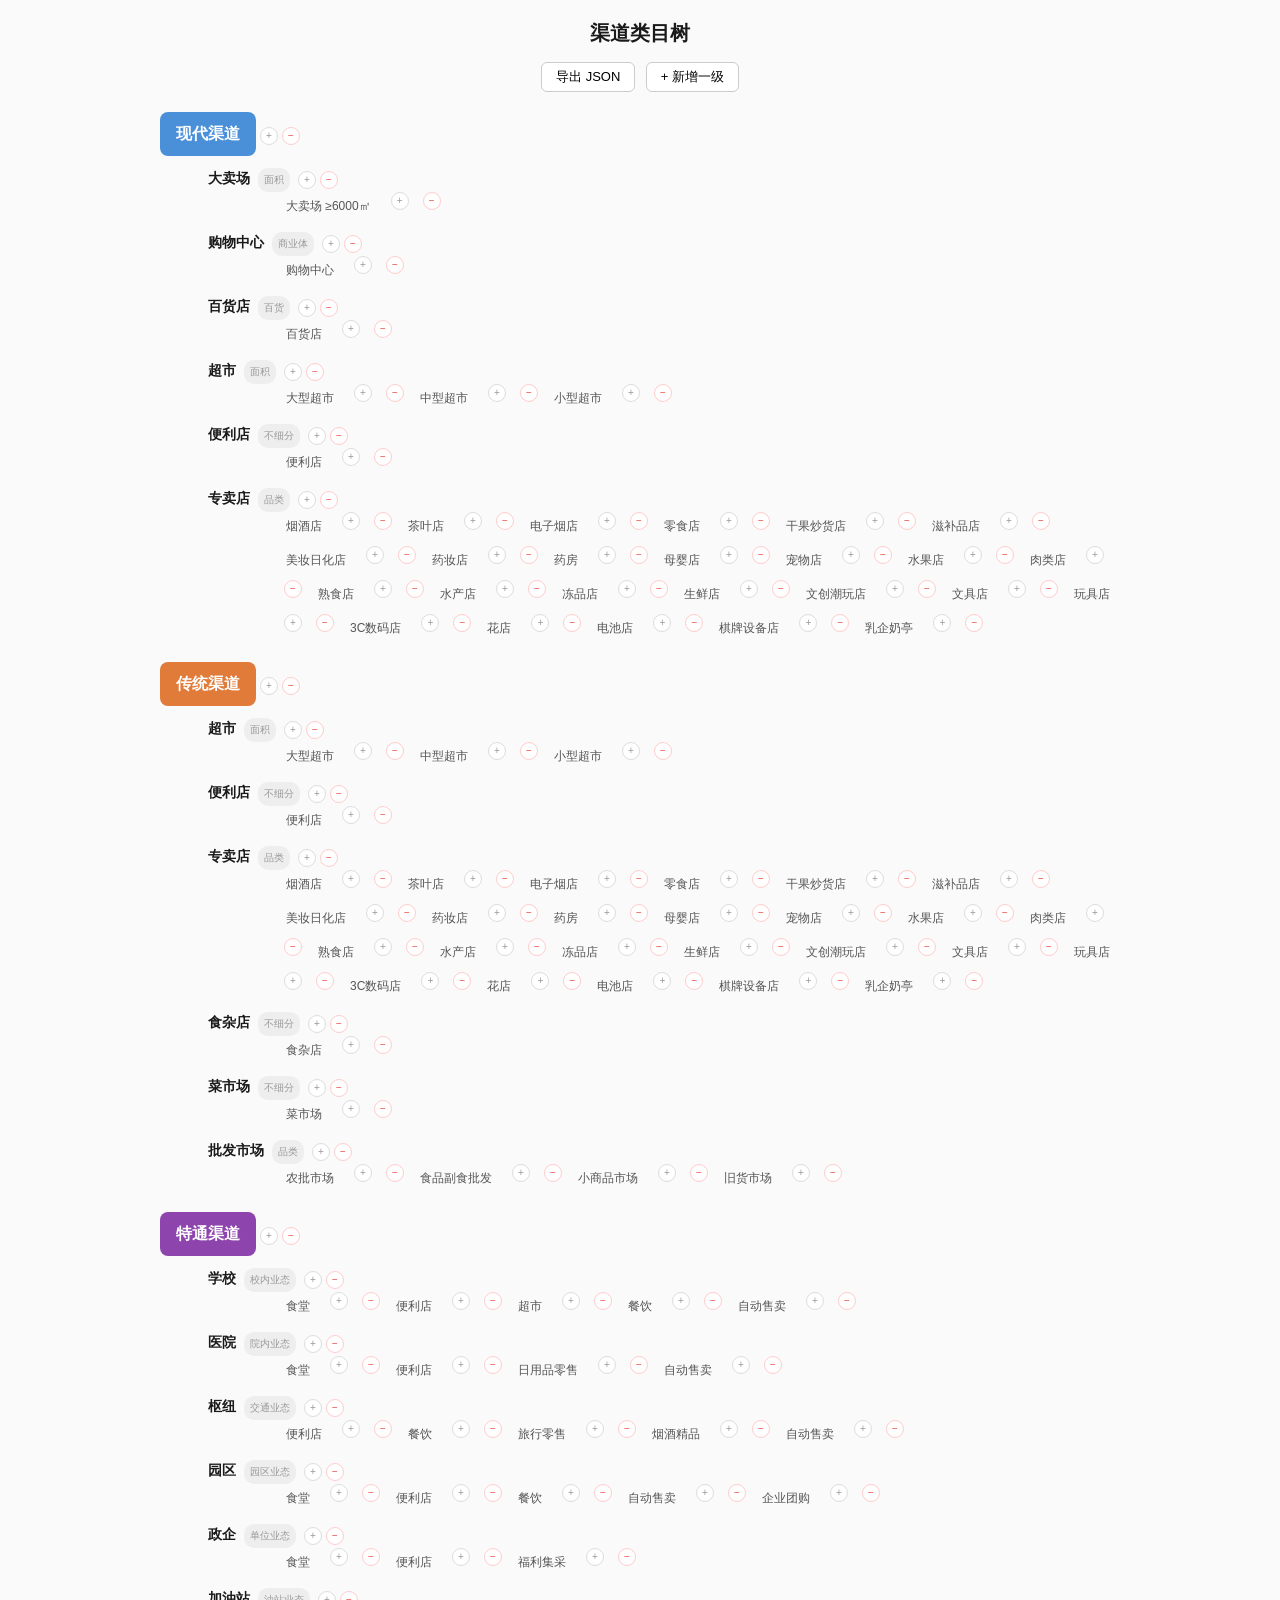
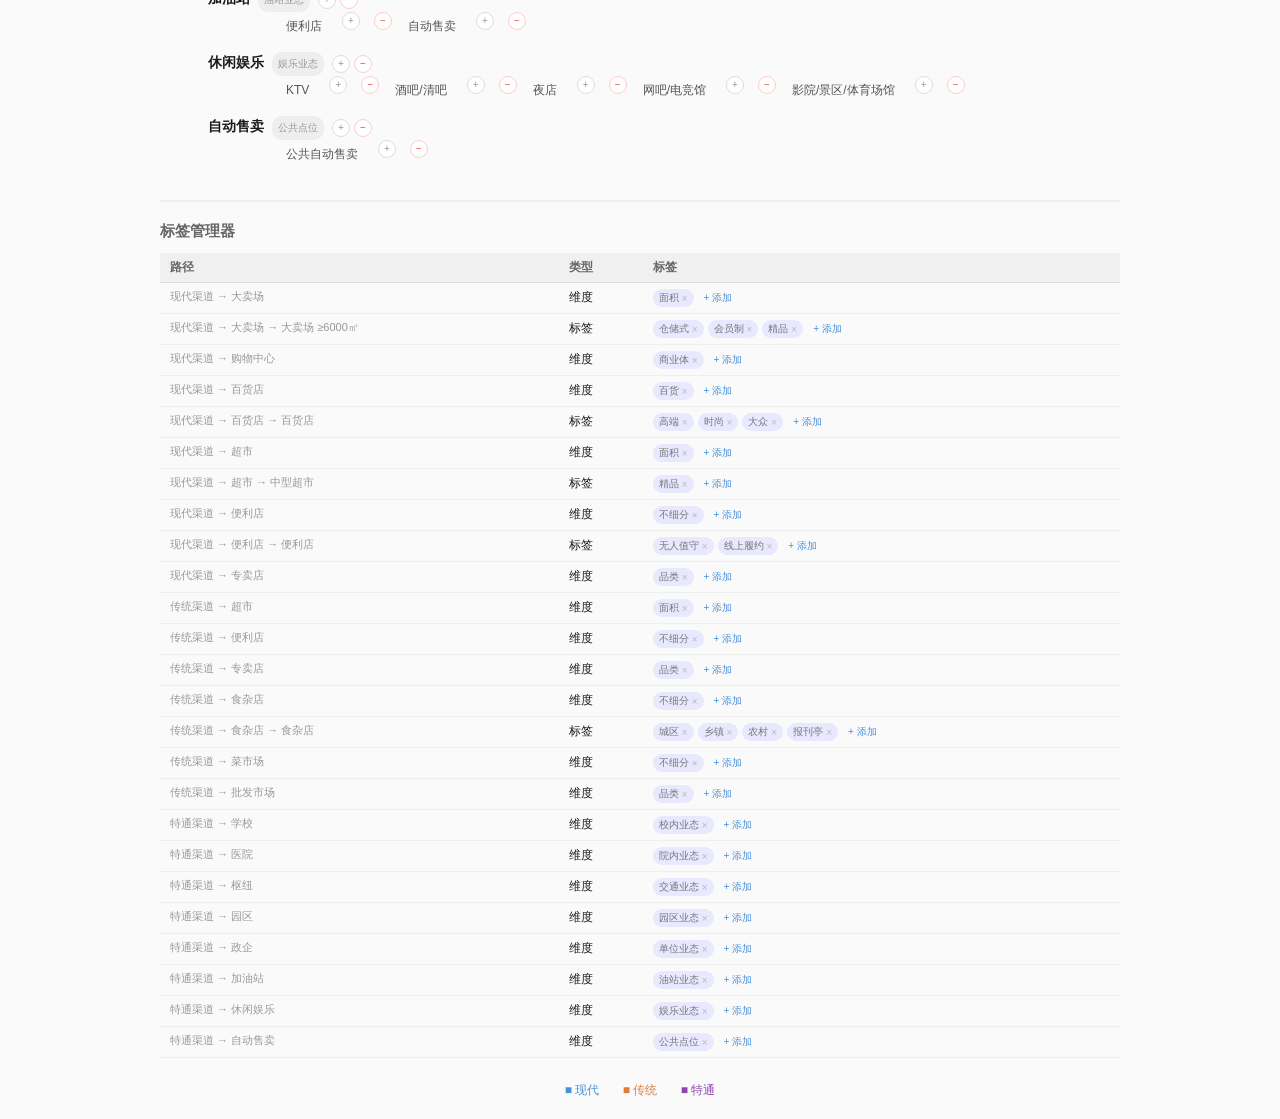
==== channel_tree.html @ ea4da06f "添加渠道类目树" ====
<!DOCTYPE html>
<html lang="zh-CN">
<head>
<meta charset="UTF-8">
<title>渠道类目树</title>
<style>
*{margin:0;padding:0;box-sizing:border-box}
body{font-family:-apple-system,BlinkMacSystemFont,sans-serif;background:#fafafa;color:#1a1a1a;padding:20px}
h1{text-align:center;font-size:20px;margin-bottom:15px}
.tb{text-align:center;margin-bottom:20px}
.tb button{padding:5px 14px;border:1px solid #ccc;border-radius:6px;background:#fff;cursor:pointer;font-size:13px;margin:0 3px}
.tb button:hover{background:#f0f0f0}

.tree{max-width:960px;margin:0 auto;font-size:13px;line-height:2}

.l1{margin:20px 0 0}
.l1t{display:inline-flex;align-items:center;gap:8px;padding:6px 16px;border-radius:8px;font-size:16px;font-weight:700;color:#fff;cursor:pointer}
.ml1{background:#4A90D9}
.tl1{background:#E07B39}
.sl1{background:#8E44AD}

.l2{margin:8px 0 0 40px}
.l2t{font-weight:600;font-size:14px;cursor:pointer;padding:2px 8px;border-radius:4px}
.l2t:hover{background:#eee}

.l3{margin-left:80px;display:flex;flex-wrap:wrap;gap:6px 10px}
.l3t{font-size:12px;color:#555;cursor:pointer;padding:2px 6px;border-radius:4px}
.l3t:hover{background:#e8e8e8}

.btn{display:inline-block;width:18px;height:18px;border-radius:50%;border:1px solid #ddd;background:#fff;cursor:pointer;font-size:10px;color:#999;text-align:center;line-height:16px;margin-left:4px;vertical-align:middle}
.btn:hover{background:#f0f0f0;color:#333}
.btn.del{color:#e74c3c;border-color:#fcc}

.ol{position:fixed;top:0;left:0;right:0;bottom:0;background:rgba(0,0,0,0.25);z-index:999;display:none;align-items:center;justify-content:center}
.ol>div{background:#fff;border-radius:10px;padding:22px;min-width:260px;box-shadow:0 8px 30px rgba(0,0,0,0.15)}
.ol input{width:100%;padding:8px 12px;border:1px solid #ddd;border-radius:6px;font-size:14px;outline:none;font-family:inherit}
.ol input:focus{border-color:#4A90D9}
.ol .bts{display:flex;gap:8px;margin-top:12px;justify-content:flex-end}
.ol button{padding:6px 14px;border-radius:6px;border:1px solid #ddd;background:#fff;cursor:pointer;font-size:13px}
.ol .ok{background:#4A90D9;color:#fff;border-color:#4A90D9}
.ol p{font-size:12px;color:#999;margin-bottom:6px}

/* Tags section */
.tags-section{max-width:960px;margin:32px auto 0;padding-top:20px;border-top:2px solid #eee}
.tags-section h3{font-size:15px;margin-bottom:12px;color:#666}
.tags-table{width:100%;border-collapse:collapse;font-size:12px}
.tags-table th{background:#f0f0f0;padding:6px 10px;text-align:left;font-weight:600;color:#666;border-bottom:1px solid #ddd}
.tags-table td{padding:6px 10px;border-bottom:1px solid #eee;vertical-align:top}
.tags-table .node-path{color:#999;font-size:11px}
.tag-group{display:flex;flex-wrap:wrap;gap:4px}
.tag-chip{display:inline-flex;align-items:center;gap:3px;padding:2px 6px;border-radius:10px;background:#e8e8ff;color:#777;font-size:10px;cursor:pointer}
.tag-chip:hover{background:#d8d8ff}
.tag-chip .tag-x{font-size:10px;color:#bbb;cursor:pointer}
.tag-chip .tag-x:hover{color:#e74c3c}
.tag-add{font-size:10px;color:#4A90D9;cursor:pointer;padding:2px 6px}
.tag-add:hover{text-decoration:underline}
.tag-dim{display:inline-flex;align-items:center;gap:3px;padding:2px 6px;border-radius:10px;background:#eee;color:#999;font-size:10px;cursor:pointer;margin-right:4px}
.tag-dim:hover{background:#ddd}

.leg{text-align:center;margin-top:24px;font-size:12px;color:#888}
.leg span{margin:0 10px}
</style>
</head>
<body>

<h1>渠道类目树</h1>
<div class="tb">
  <button onclick="exportJSON()">导出 JSON</button>
  <button onclick="addL1()">+ 新增一级</button>
</div>

<div class="tree" id="tree"></div>

<div class="ol" id="ol" onclick="closeOL()">
  <div onclick="event.stopPropagation()">
    <p id="olp">编辑</p>
    <input id="oli">
    <div class="bts">
      <button class="ok" id="olok">保存</button>
      <button onclick="closeOL()">取消</button>
    </div>
  </div>
</div>

<div class="tags-section" id="tags"></div>

<div class="leg">
  <span style="color:#4A90D9">■ 现代</span>
  <span style="color:#E07B39">■ 传统</span>
  <span style="color:#8E44AD">■ 特通</span>
</div>

<script>
const DATA = [
{n:'现代渠道',c:'m',k:[
  {n:'大卖场',d:'面积',k:[{n:'大卖场 ≥6000㎡',t:['仓储式','会员制','精品']}]},
  {n:'购物中心',d:'商业体',k:[{n:'购物中心'}]},
  {n:'百货店',d:'百货',k:[{n:'百货店',t:['高端','时尚','大众']}]},
  {n:'超市',d:'面积',k:[{n:'大型超市'},{n:'中型超市',t:['精品']},{n:'小型超市'}]},
  {n:'便利店',d:'不细分',k:[{n:'便利店',t:['无人值守','线上履约']}]},
  {n:'专卖店',d:'品类',k:[{n:'烟酒店'},{n:'茶叶店'},{n:'电子烟店'},{n:'零食店'},{n:'干果炒货店'},{n:'滋补品店'},{n:'美妆日化店'},{n:'药妆店'},{n:'药房'},{n:'母婴店'},{n:'宠物店'},{n:'水果店'},{n:'肉类店'},{n:'熟食店'},{n:'水产店'},{n:'冻品店'},{n:'生鲜店'},{n:'文创潮玩店'},{n:'文具店'},{n:'玩具店'},{n:'3C数码店'},{n:'花店'},{n:'电池店'},{n:'棋牌设备店'},{n:'乳企奶亭'}]}
]},
{n:'传统渠道',c:'t',k:[
  {n:'超市',d:'面积',k:[{n:'大型超市'},{n:'中型超市'},{n:'小型超市'}]},
  {n:'便利店',d:'不细分',k:[{n:'便利店'}]},
  {n:'专卖店',d:'品类',k:[{n:'烟酒店'},{n:'茶叶店'},{n:'电子烟店'},{n:'零食店'},{n:'干果炒货店'},{n:'滋补品店'},{n:'美妆日化店'},{n:'药妆店'},{n:'药房'},{n:'母婴店'},{n:'宠物店'},{n:'水果店'},{n:'肉类店'},{n:'熟食店'},{n:'水产店'},{n:'冻品店'},{n:'生鲜店'},{n:'文创潮玩店'},{n:'文具店'},{n:'玩具店'},{n:'3C数码店'},{n:'花店'},{n:'电池店'},{n:'棋牌设备店'},{n:'乳企奶亭'}]},
  {n:'食杂店',d:'不细分',k:[{n:'食杂店',t:['城区','乡镇','农村','报刊亭']}]},
  {n:'菜市场',d:'不细分',k:[{n:'菜市场'}]},
  {n:'批发市场',d:'品类',k:[{n:'农批市场'},{n:'食品副食批发'},{n:'小商品市场'},{n:'旧货市场'}]}
]},
{n:'特通渠道',c:'s',k:[
  {n:'学校',d:'校内业态',k:[{n:'食堂'},{n:'便利店'},{n:'超市'},{n:'餐饮'},{n:'自动售卖'}]},
  {n:'医院',d:'院内业态',k:[{n:'食堂'},{n:'便利店'},{n:'日用品零售'},{n:'自动售卖'}]},
  {n:'枢纽',d:'交通业态',k:[{n:'便利店'},{n:'餐饮'},{n:'旅行零售'},{n:'烟酒精品'},{n:'自动售卖'}]},
  {n:'园区',d:'园区业态',k:[{n:'食堂'},{n:'便利店'},{n:'餐饮'},{n:'自动售卖'},{n:'企业团购'}]},
  {n:'政企',d:'单位业态',k:[{n:'食堂'},{n:'便利店'},{n:'福利集采'}]},
  {n:'加油站',d:'油站业态',k:[{n:'便利店'},{n:'自动售卖'}]},
  {n:'休闲娱乐',d:'娱乐业态',k:[{n:'KTV'},{n:'酒吧/清吧'},{n:'夜店'},{n:'网吧/电竞馆'},{n:'影院/景区/体育场馆'}]},
  {n:'自动售卖',d:'公共点位',k:[{n:'公共自动售卖'}]}
]}];

let ed={};

function bt(n,fn1,fn2){
  return '<span class="btn" onclick="event.stopPropagation();'+fn1+'">+</span>'
    +'<span class="btn del" onclick="event.stopPropagation();'+fn2+'">−</span>';
}

function renderL1(d,i){
  const c=d.c==='m'?'ml1':d.c==='t'?'tl1':'sl1';
  let h='<div class="l1">';
  h+='<span class="l1t '+c+'" ondblclick="editName('+i+')">'+d.n+'</span>';
  h+=bt(d,'addL2('+i+')','delL1('+i+')');
  d.k.forEach((l2,j)=>{
    h+='<div class="l2">';
    h+='<span class="l2t" ondblclick="editL2('+i+','+j+')">'+l2.n+'</span>';
    if(l2.d)h+='<span class="tag-dim" ondblclick="editDim('+i+','+j+')">'+l2.d+'</span>';
    h+=bt(l2,'addL3('+i+','+j+')','delL2('+i+','+j+')');
    if(l2.k&&l2.k.length){
      h+='<div class="l3">';
      l2.k.forEach((l3,k)=>{
        h+='<span class="l3t" ondblclick="editL3('+i+','+j+','+k+')">'+l3.n+'</span>';
        h+=bt(l3,'addSub('+i+','+j+','+k+')','delL3('+i+','+j+','+k+')');
      });
      h+='</div>';
    }
    h+='</div>';
  });
  h+='</div>';
  return h;
}

function build(){
  document.getElementById('tree').innerHTML=DATA.map((d,i)=>renderL1(d,i)).join('');
  buildTags();
}

function editName(i){ed={l1:i};open('编辑一级类目',DATA[i].n,(v)=>{DATA[i].n=v;build();});}
function editL2(i,j){ed={l1:i,l2:j};open('编辑二级类目',DATA[i].k[j].n,(v)=>{DATA[i].k[j].n=v;build();});}
function editL3(i,j,k){ed={l1:i,l2:j,l3:k};open('编辑三级类目',DATA[i].k[j].k[k].n,(v)=>{DATA[i].k[j].k[k].n=v;build();});}
function editDim(i,j){ed={l1:i,l2:j,dim:1};open('编辑维度',DATA[i].k[j].d||'',(v)=>{DATA[i].k[j].d=v||undefined;build();});}

function addL2(i){open('新二级类目','',(v)=>{if(!v)return;DATA[i].k.push({n:v,k:[]});build();});}
function addL3(i,j){open('新三级类目','',(v)=>{if(!v)return;if(!DATA[i].k[j].k)DATA[i].k[j].k=[];DATA[i].k[j].k.push({n:v});build();});}
function addSub(i,j,k){open('新子节点','',(v)=>{if(!v)return;if(!DATA[i].k[j].k[k].k)DATA[i].k[j].k[k].k=[];DATA[i].k[j].k[k].k.push({n:v});build();});}
function addL1(){open('新一级类目','',(v)=>{if(!v)return;DATA.push({n:v,c:'',k:[]});build();});}

function delL1(i){DATA.splice(i,1);build();}
function delL2(i,j){DATA[i].k.splice(j,1);build();}
function delL3(i,j,k){DATA[i].k[j].k.splice(k,1);build();}

function open(title,val,cb){
  document.getElementById('olp').textContent=title;
  document.getElementById('oli').value=val;
  document.getElementById('ol').style.display='flex';
  document.getElementById('oli').focus();
  ed.cb=cb;
}
document.getElementById('oli').onkeydown=function(e){
  if(e.key==='Enter')document.getElementById('olok').click();
  if(e.key==='Escape')closeOL();
};
document.getElementById('olok').onclick=function(){
  const v=document.getElementById('oli').value.trim();
  if(ed.cb)ed.cb(v);
  closeOL();
};
function closeOL(){document.getElementById('ol').style.display='none';ed={};}

// ---- Tags section ----
function buildTags(){
  const rows=[];
  function walk(l1,path){
    (l1.k||[]).forEach(l2=>{
      const p=path+' → '+l2.n;
      if(l2.d)rows.push({path:p,kind:'维度',tags:[l2.d]});
      (l2.k||[]).forEach(l3=>{
        const p3=p+' → '+l3.n;
        if(l3.t&&l3.t.length)rows.push({path:p3,kind:'标签',tags:l3.t});
      });
    });
  }
  DATA.forEach(d=>walk(d,d.n));
  if(!rows.length){document.getElementById('tags').innerHTML='';return;}

  let h='<h3>标签管理器</h3><table class="tags-table"><tr><th>路径</th><th>类型</th><th>标签</th></tr>';
  rows.forEach(r=>{
    h+='<tr><td class="node-path">'+r.path+'</td><td>'+r.kind+'</td><td><div class="tag-group">';
    r.tags.forEach(t=>{
      h+='<span class="tag-chip" onclick="editTagGlobal(\''+r.path+'\',\''+t+'\',\''+r.kind+'\')">'+t+'<span class="tag-x" onclick="event.stopPropagation();removeTagGlobal(\''+r.path+'\',\''+t+'\',\''+r.kind+'\')">×</span></span>';
    });
    h+='<span class="tag-add" onclick="addTagGlobal(\''+r.path+'\',\''+r.kind+'\')">+ 添加</span>';
    h+='</div></td></tr>';
  });
  h+='</table>';
  document.getElementById('tags').innerHTML=h;
}

function findNodeByPath(path){
  const parts=path.split(' → ');
  if(parts.length<2)return null;
  for(let d of DATA){
    if(d.n===parts[0]){
      if(parts.length===2)return d;
      for(let l2 of(d.k||[])){
        if(l2.n===parts[1]){
          if(parts.length===3)return l2;
          for(let l3 of(l2.k||[])){
            if(l3.n===parts[2])return l3;
          }
        }
      }
    }
  }
  return null;
}

function editTagGlobal(path,tag,kind){
  const n=findNodeByPath(path);if(!n)return;
  open('编辑标签',tag,(v)=>{
    if(!v)return;
    const idx=n.t.indexOf(tag);
    if(idx>=0)n.t[idx]=v;
    build();
  });
}
function removeTagGlobal(path,tag,kind){
  const n=findNodeByPath(path);if(!n||!n.t)return;
  const idx=n.t.indexOf(tag);
  if(idx>=0)n.t.splice(idx,1);
  build();
}
function addTagGlobal(path,kind){
  const n=findNodeByPath(path);if(!n)return;
  open('新标签','',(v)=>{
    if(!v)return;
    if(!n.t)n.t=[];
    n.t.push(v);
    build();
  });
}

function exportJSON(){
  const clean=n=>({n:n.n,...(n.d?{d:n.d}:{}),...(n.t&&n.t.length?{t:n.t}:{}),...(n.k&&n.k.length?{k:n.k.map(clean)}:{})});
  const json=JSON.stringify(DATA.map(clean),null,2);
  const b=new Blob([json],{type:'application/json'});const a=document.createElement('a');a.href=URL.createObjectURL(b);a.download='channel-tree.json';a.click();
}

build();
</script>
</body>
</html>
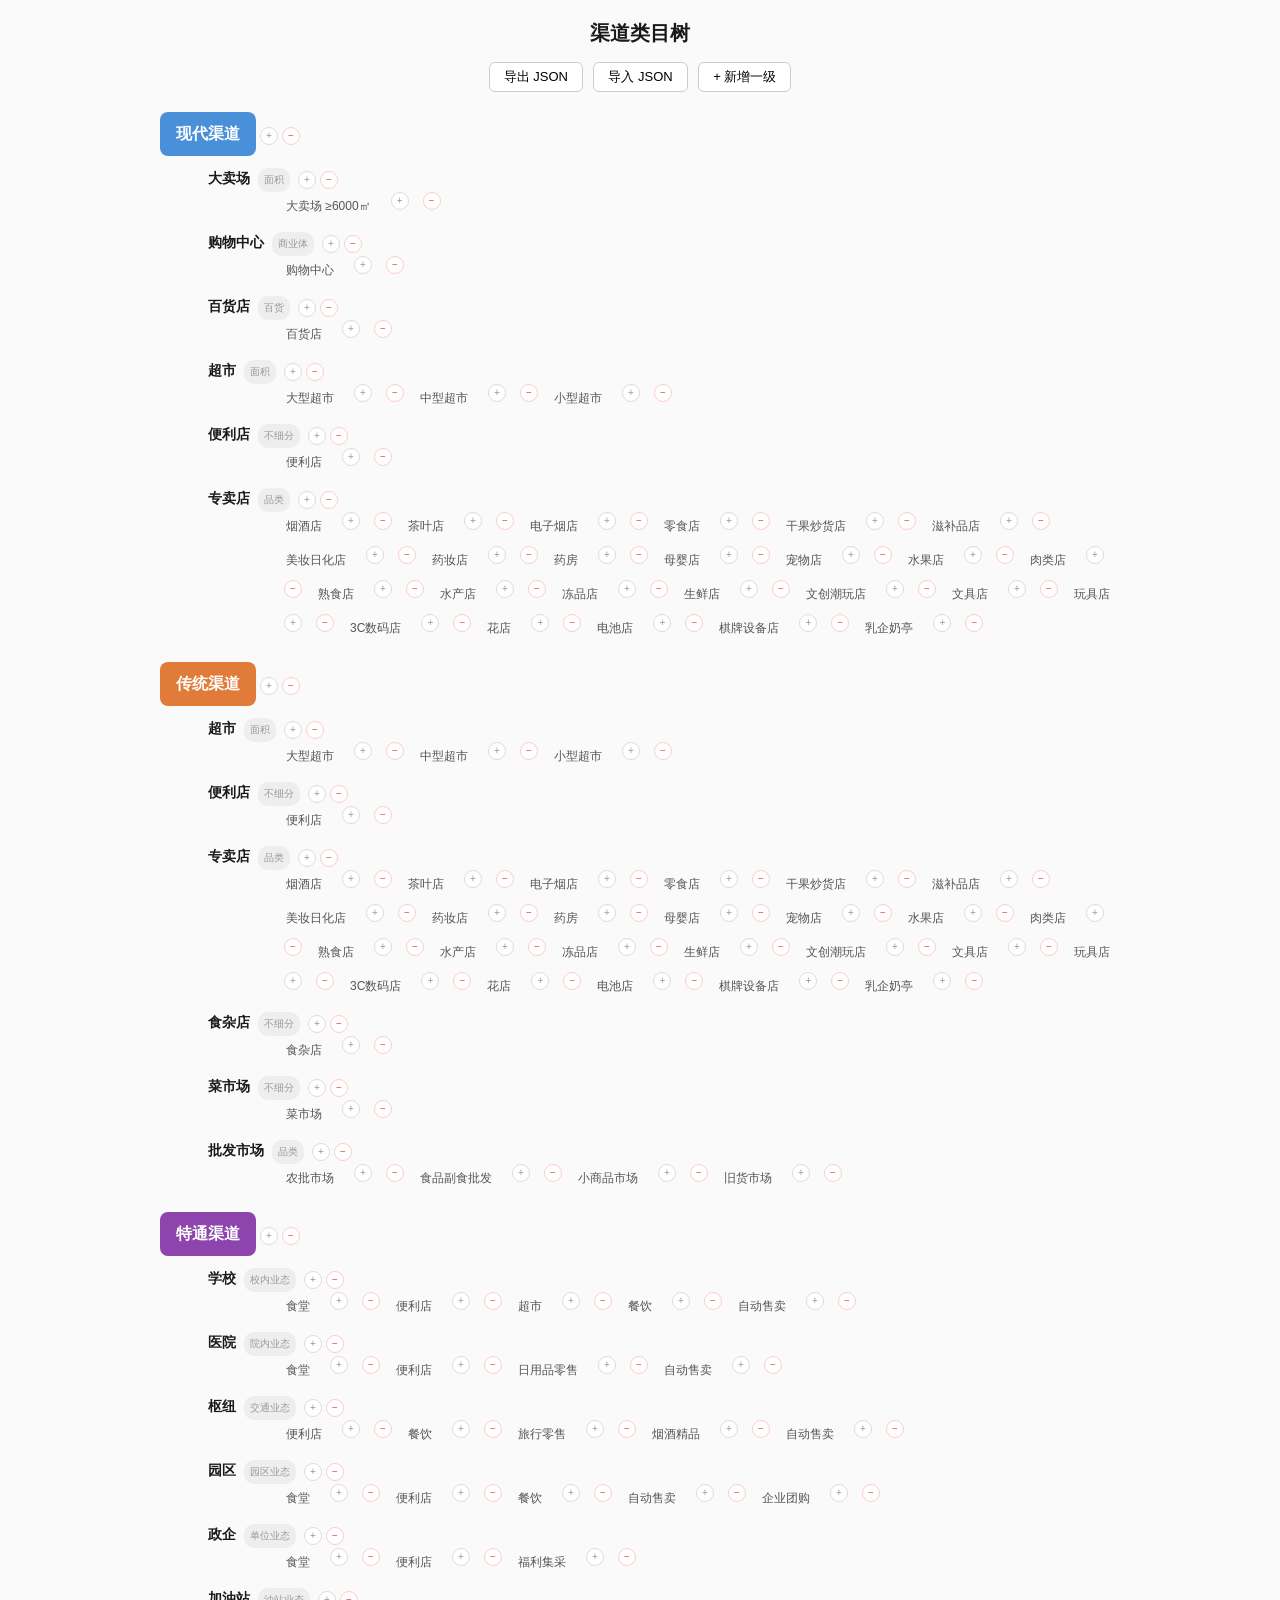
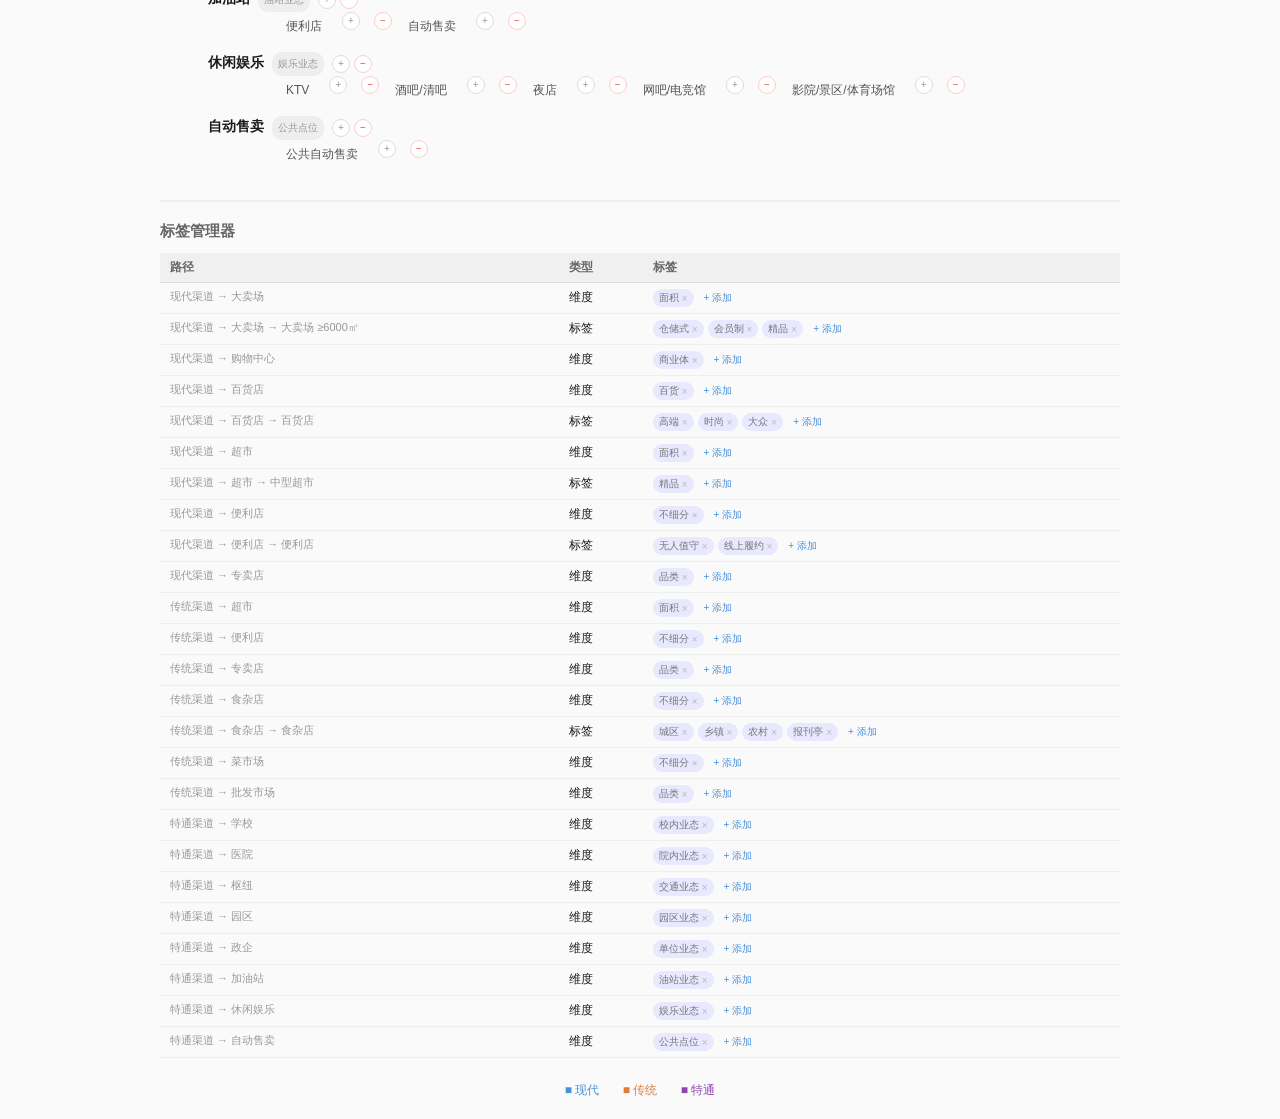
==== commit 22eab5c6: "添加导入JSON功能" ====
--- a/channel_tree.html
+++ b/channel_tree.html
@@ -66,6 +66,7 @@
 <h1>渠道类目树</h1>
 <div class="tb">
   <button onclick="exportJSON()">导出 JSON</button>
+  <button onclick="importJSON()">导入 JSON</button>
   <button onclick="addL1()">+ 新增一级</button>
 </div>
 
@@ -266,6 +267,23 @@
   const b=new Blob([json],{type:'application/json'});const a=document.createElement('a');a.href=URL.createObjectURL(b);a.download='channel-tree.json';a.click();
 }
 
+function importJSON(){
+  const inp=document.createElement('input');inp.type='file';inp.accept='.json';
+  inp.onchange=function(){
+    const f=inp.files[0];if(!f)return;
+    const r=new FileReader();
+    r.onload=function(e){
+      try{
+        const d=JSON.parse(e.target.result);
+        if(!Array.isArray(d)){alert('格式错误：不是有效的类目树 JSON');return;}
+        DATA.length=0;d.forEach(x=>DATA.push(x));build();
+      }catch(err){alert('解析失败：'+err.message);}
+    };
+    r.readAsText(f);
+  };
+  inp.click();
+}
+
 build();
 </script>
 </body>
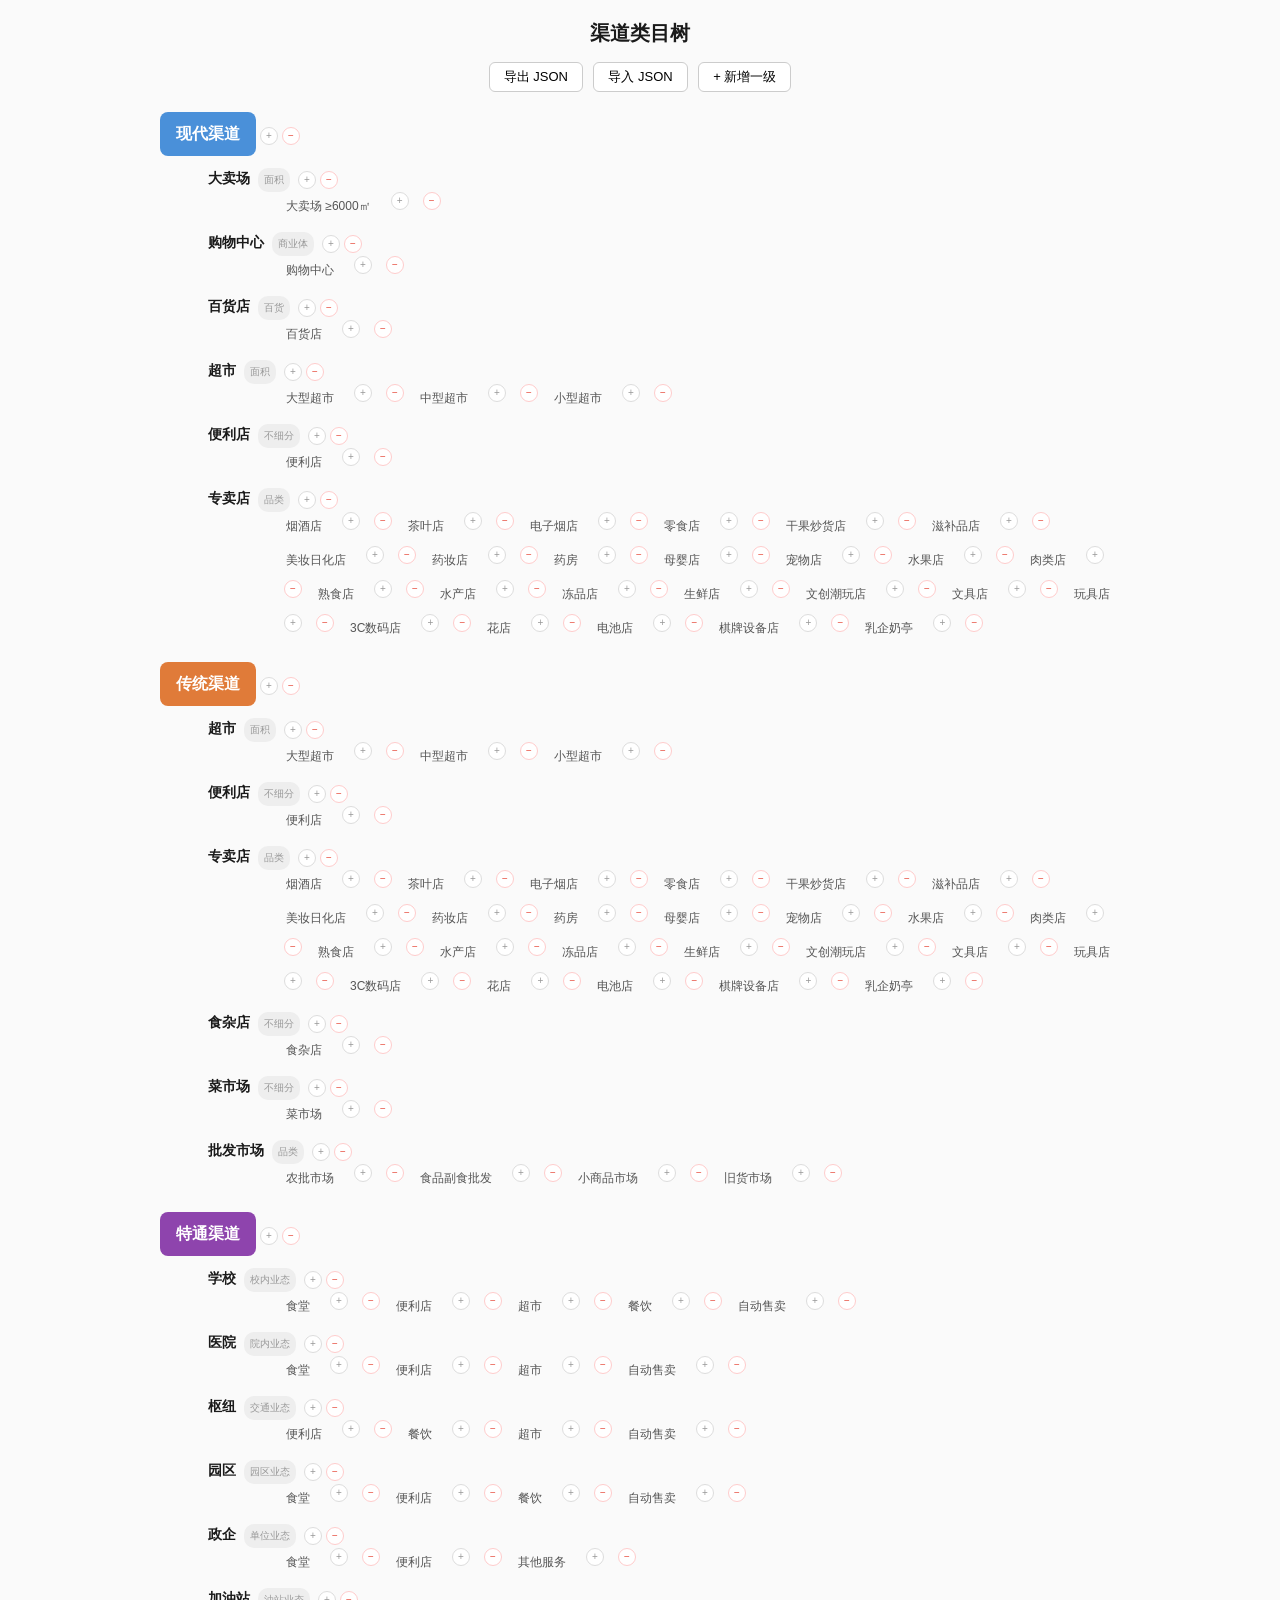
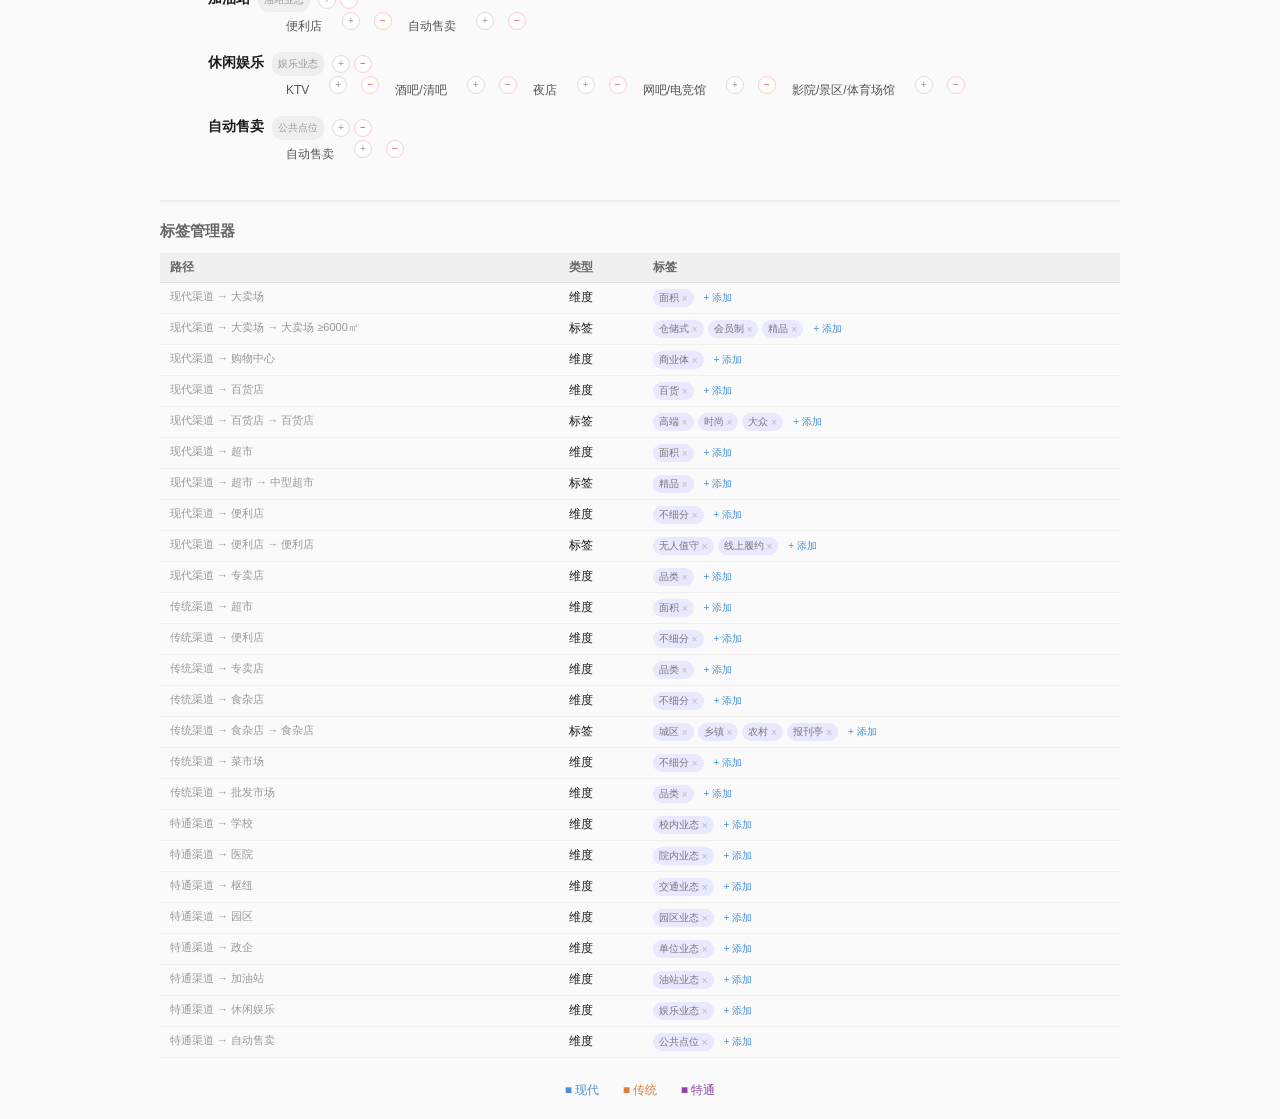
==== commit 02c14b43: "统一特通渠道三级名称" ====
--- a/channel_tree.html
+++ b/channel_tree.html
@@ -111,13 +111,13 @@
 ]},
 {n:'特通渠道',c:'s',k:[
   {n:'学校',d:'校内业态',k:[{n:'食堂'},{n:'便利店'},{n:'超市'},{n:'餐饮'},{n:'自动售卖'}]},
-  {n:'医院',d:'院内业态',k:[{n:'食堂'},{n:'便利店'},{n:'日用品零售'},{n:'自动售卖'}]},
-  {n:'枢纽',d:'交通业态',k:[{n:'便利店'},{n:'餐饮'},{n:'旅行零售'},{n:'烟酒精品'},{n:'自动售卖'}]},
-  {n:'园区',d:'园区业态',k:[{n:'食堂'},{n:'便利店'},{n:'餐饮'},{n:'自动售卖'},{n:'企业团购'}]},
-  {n:'政企',d:'单位业态',k:[{n:'食堂'},{n:'便利店'},{n:'福利集采'}]},
+  {n:'医院',d:'院内业态',k:[{n:'食堂'},{n:'便利店'},{n:'超市'},{n:'自动售卖'}]},
+  {n:'枢纽',d:'交通业态',k:[{n:'便利店'},{n:'餐饮'},{n:'超市'},{n:'自动售卖'}]},
+  {n:'园区',d:'园区业态',k:[{n:'食堂'},{n:'便利店'},{n:'餐饮'},{n:'自动售卖'}]},
+  {n:'政企',d:'单位业态',k:[{n:'食堂'},{n:'便利店'},{n:'其他服务'}]},
   {n:'加油站',d:'油站业态',k:[{n:'便利店'},{n:'自动售卖'}]},
   {n:'休闲娱乐',d:'娱乐业态',k:[{n:'KTV'},{n:'酒吧/清吧'},{n:'夜店'},{n:'网吧/电竞馆'},{n:'影院/景区/体育场馆'}]},
-  {n:'自动售卖',d:'公共点位',k:[{n:'公共自动售卖'}]}
+  {n:'自动售卖',d:'公共点位',k:[{n:'自动售卖'}]}
 ]}];
 
 let ed={};
